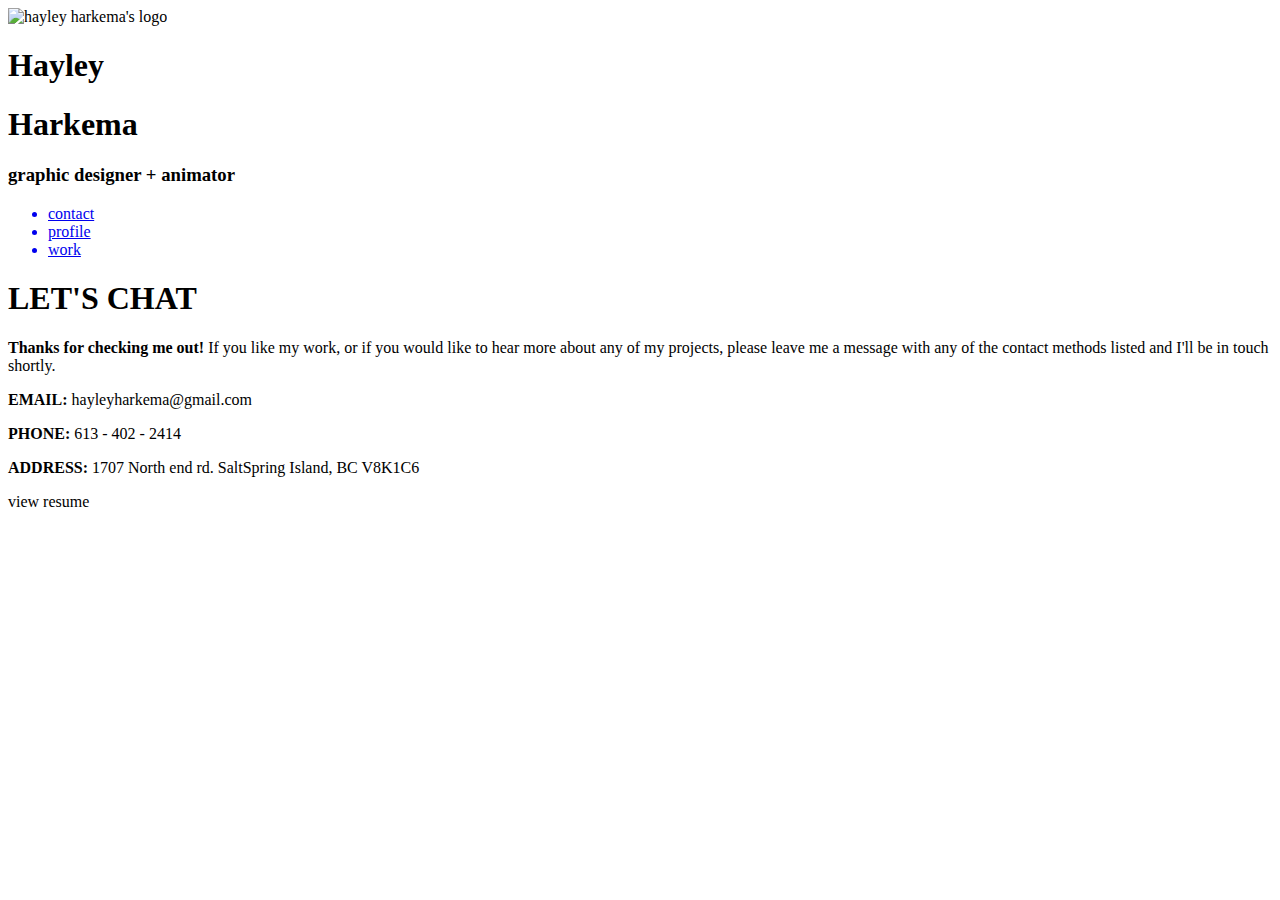
==== portfolio-website/contact.html @ 89aa9af6 "con" ====
<!DOCTYPE html>
<html lang="en">
<head>
	<title></title>
	<meta charset="utf-8">
	<meta name="viewport" content="width=device-width, initial-scale=1">
	<link href="css/main.css" rel="stylesheet">
	<link href="css/nav.css" rel="stylesheet">
	<link href="css/grids.css" rel="stylesheet">
	<link href="css/fonts.css" rel="stylesheet">
	<link href="https://fonts.googleapis.com/css?family=Libre+Baskerville" rel="stylesheet">

</head>

<body>

	<div id="header" class="grid ">
		<div class="full-margins">
			<img src="img/logo.svg" id="main-logo" alt="hayley harkema's logo">
			<header id="title">
				<h1 class="logotype-light">Hayley</h1>
				<h1 class="logotype-dark">Harkema</h1>
				<h3 id="logo-tagline">graphic designer + animator</h3>
			</header>

			<nav id="nav-buttons">
				<ul>
					<a href="contact.html"><li class="nav-list">contact</li></a>
					<a href="profile.html"><li class="nav-list">profile</li></a>
					<a href="index.html"><li class="nav-list">work</li></a>
				</ul>
			</nav>
		</div>
	</div>

	<div class="full-margins grid">
		<div id="main-content" class="grid grid-top grid-full grid-center">
			<div class=" grid-center grid-half">
				<div class="center">
					<h1 class="profile-title grid-center"> LET'S CHAT</h1>
				</div>
				<p class="margin-top"><b>Thanks for checking me out!</b> If you like my work, or if you would like to hear more about any of my projects, please leave me a message with any of the contact methods listed and I'll be in touch shortly.</p>
				<p><b>EMAIL:</b> hayleyharkema@gmail.com</p>
				<p><b>PHONE:</b> 613 - 402 - 2414</p>
				<p><b>ADDRESS:</b> 1707 North end rd.
					SaltSpring Island, BC V8K1C6</p>

				<div class="center grid-center">
					<div class="button">view resume</div>
				</div>
				</div>
			</div>
		</div>
	</body>
---- portfolio-website/css/fonts.css ----
@font-face {
  font-family: "din-reg";
  font-weight: 800;
  font-style: normal;
  src:
  url("../fonts/DINPro-Black.otf") format("truetype");
}

@font-face {
  font-family: "din-reg";
  font-weight: 600;
  font-style: normal;
  src:
  url("../fonts/DINPro-Bold.otf") format("truetype");
}

@font-face {
  font-family: "din-reg";
  font-weight: normal;
  font-style: normal;
  src:
  url("../fonts/DINPro-Regular.otf") format("truetype");
}

@font-face {
  font-family: "din-reg";
  font-weight: 200;
  font-style: normal;
  src:
  url("../fonts/DINPro-Light.otf") format("truetype");
}
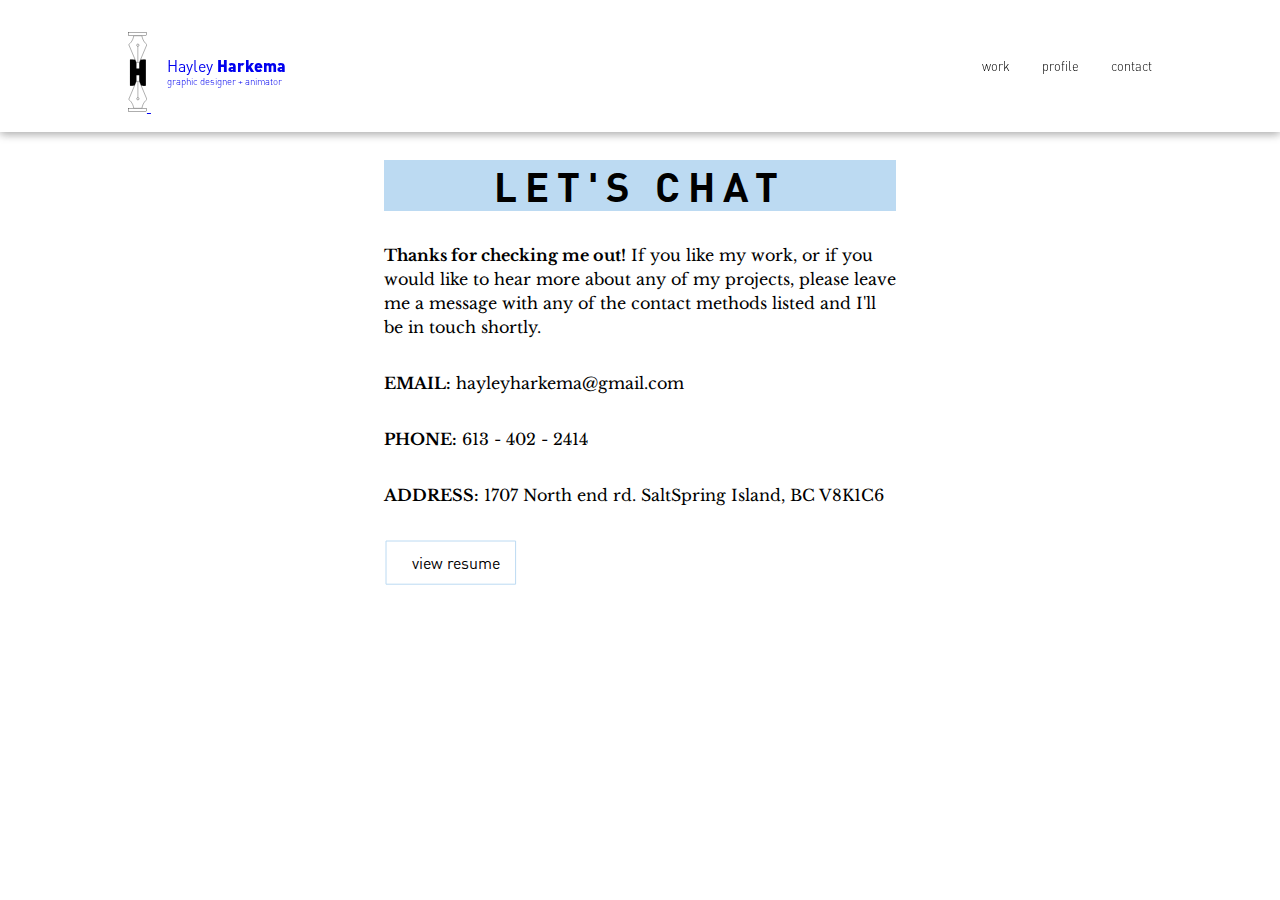
==== commit fb37f471: "old new" ====
--- a/portfolio-website/contact.html
+++ b/portfolio-website/contact.html
@@ -16,12 +16,14 @@
 
 	<div id="header" class="grid ">
 		<div class="full-margins">
+		<a href="index.html">
 			<img src="img/logo.svg" id="main-logo" alt="hayley harkema's logo">
 			<header id="title">
 				<h1 class="logotype-light">Hayley</h1>
 				<h1 class="logotype-dark">Harkema</h1>
 				<h3 id="logo-tagline">graphic designer + animator</h3>
 			</header>
+			</a>
 
 			<nav id="nav-buttons">
 				<ul>
@@ -36,17 +38,22 @@
 	<div class="full-margins grid">
 		<div id="main-content" class="grid grid-top grid-full grid-center">
 			<div class=" grid-center grid-half">
-				<div class="center">
+				<div class="center blue">
 					<h1 class="profile-title grid-center"> LET'S CHAT</h1>
 				</div>
 				<p class="margin-top"><b>Thanks for checking me out!</b> If you like my work, or if you would like to hear more about any of my projects, please leave me a message with any of the contact methods listed and I'll be in touch shortly.</p>
-				<p><b>EMAIL:</b> hayleyharkema@gmail.com</p>
-				<p><b>PHONE:</b> 613 - 402 - 2414</p>
-				<p><b>ADDRESS:</b> 1707 North end rd.
+				<p class="margin-top"><b>EMAIL:</b> hayleyharkema@gmail.com</p>
+				<p class="margin-top"><b>PHONE:</b> 613 - 402 - 2414</p>
+				<p class="margin-top"><b>ADDRESS:</b> 1707 North end rd.
 					SaltSpring Island, BC V8K1C6</p>
 
-				<div class="center grid-center">
-					<div class="button">view resume</div>
+				<div class="center grid-center margin-top">
+					<a href="resume.pdf" class="btn">
+					<svg>
+						<rect x="2" y="2" ></rect>
+					</svg>
+					View Resume
+				</a>
 				</div>
 				</div>
 			</div>
--- a/portfolio-website/css/main.css
+++ b/portfolio-website/css/main.css
@@ -0,0 +1,218 @@
+*, *::after, *::before{ /* star is select all ||| pseudo elements rednered after page?*/
+  box-sizing: border-box;
+}
+html{
+	height: 100%;
+}
+
+body{
+	margin: 0;
+	font-family: "din-reg";
+	height: 100%;
+}
+
+img{
+	display: inline;
+}
+
+h1{
+	font-size: 1.5rem;
+	letter-spacing: 0.5rem;
+	display: inline;
+	padding:0.5rem 1rem;
+	background-color: #bcdaf2;
+}
+
+p{
+	font-family:  'Libre Baskerville', serif;
+	line-height: 1.5rem;
+	margin: 0;
+}
+
+a:visited{
+	color: black;
+}
+
+em{
+	font-style: normal;
+	font-weight: bold;
+}
+
+.vertical-stripe{
+	height: 100vh;
+	width: 33%;
+	left: 0;
+	position: absolute;
+}
+
+.blue{
+	background-color: #bcdaf2;
+	z-index: -1;
+}
+
+.grey{
+	background-color: #FFD4C2;
+	z-index: -2;
+	height: 95%;
+}
+
+.background-3{
+	background-color: #B8CCD3;
+	z-index: -3;
+}
+
+#main-content{
+	margin-top: 10rem;
+	align-content: space-between;
+	width: 100%;
+	float: right;
+	right: 0;
+
+}
+
+#project-one-img{
+	width: 40%;
+	height: auto;
+}
+
+.full-img{
+	width: 100%;
+	height: auto;
+}
+
+.project-description{
+	display: inline;
+	width: 40%;
+	margin-left:auto; 
+	margin-right:0;
+}
+
+.flex-horiz{
+	flex-direction: row;
+}
+
+.flex-vert{
+	flex-direction: column;
+}
+.button{
+	text-align: center;
+	padding:0.5rem 0.5rem;
+	width: 25%;
+	border:1px #bcdaf2 solid;
+}
+
+.btn {
+    position: relative;
+    display: block;
+	width:9rem;
+	height:3rem;
+    text-align: center;
+    text-transform: lowercase;
+    background-color: transparent;
+    text-decoration:none;
+    line-height: 3rem;
+    color: black;
+}
+
+.btn svg {
+    position: absolute;
+    top: 0;
+    left: 0;
+    width:100%;
+    height: 100%;
+    display: flex;
+    justify-content: center;
+}
+
+.btn svg rect {
+	display: flex;
+	align-self: center;
+	stroke: #bcdaf2;
+	width:90%;
+	height:90%;
+	margin: auto;
+
+    //stroke: #EC0033;
+    stroke-width: 1;
+    stroke-dasharray: 353, 0;
+    stroke-dashoffset: 0;
+    -webkit-transition: all 600ms ease;
+    transition: all 600ms ease;
+    fill: none;
+}
+
+
+.btn:hover svg rect {
+    stroke-width: 1;
+    stroke-dasharray: 130, 400;
+    stroke-dashoffset: 0;
+}
+
+.btn:active svg rect{
+    stroke-width: 1;
+    stroke-dasharray: 192, 604;
+    stroke-dashoffset: 437;
+}
+
+#project-menu{
+	bottom: 0;
+}
+
+.profile-title{
+	font-size: 2.5rem;
+	font-weight: 600;
+	background-color: transparent;
+}
+
+.margin-bottom{
+	margin-bottom: 10rem;
+}
+
+.margin-top{
+	margin-top: 2rem;
+}
+
+.big-margin-top{
+	margin-top: 5rem;
+}
+
+.profile-img{
+	width: 70%;
+	height: auto;
+	bottom: 0;
+	top: auto;
+}
+
+.center{
+	text-align: center;
+}
+
+#img-on{
+	visibility: hidden;
+}
+
+#img-off{
+	visibility: visible;
+}
+
+#img-cont:hover #img-on{
+	visibility: visible;
+}
+
+#img-cont:hover #img-off{
+	visibility: hidden;
+}
+
+#img-cont{
+	height: 500px;
+	width: 100%;
+	display: inline-block;
+	min-height: 50px;
+}
+
+#img-cont img{
+	position: absolute;
+	width: auto;
+	height: 500px;
+}
+
--- a/portfolio-website/css/nav.css
+++ b/portfolio-website/css/nav.css
@@ -0,0 +1,82 @@
+*, *::after, *::before{ /* star is select all ||| pseudo elements rednered after page?*/
+  box-sizing: border-box;
+}
+
+#main-logo{
+	width: auto;
+	height: 5rem;
+	display: inline;
+}
+
+#header{
+	padding-top: 2rem;
+	padding-bottom: 1rem;
+	box-shadow: 0px 3px 9px 0 rgba(0, 0, 0, 0.2), 0 1px 9px 0 rgba(0, 0, 0, 0.19);
+	z-index: 9999;
+	position: fixed;
+	top: 0;
+	width: 100%;
+    background-color: white;
+}
+
+#title{
+	display: inline-block;
+	vertical-align: 130%;
+	padding-left: 1rem;
+}
+
+#logo-tagline{
+	font-weight: 200;
+    line-height: 120%;
+    font-size: 0.6rem;
+    margin: 0;
+}
+
+.logotype-light{
+	font-size: 1rem;
+	font-weight: normal;
+	margin: 0;
+	display: inline-block;
+    padding: initial;
+    background-color: transparent;
+    letter-spacing: initial;
+}
+
+.logotype-dark{
+	font-size: 1rem;
+	font-weight: 800;
+	margin: 0;
+	display: inline-block;
+    padding: initial;
+    background-color: transparent;
+    letter-spacing: initial;
+	
+}
+
+#nav-buttons{
+    right: 0;
+    float: right;
+}
+
+#nav-buttons ul {
+    list-style-type: none;
+    margin: 0 auto;
+    padding: 0;
+    overflow: hidden;
+    }
+
+.nav-list{
+    float: right;
+    padding-left: 2rem;
+    padding-right: 0;
+    padding-top: 1.6rem;
+    padding-bottom: 0.5rem;
+    font-size: 0.8rem;
+    font-weight: lighter;
+    margin: 0 auto;
+    min-width: 20%;
+        color: black;
+    text-align: right;
+    text-decoration: none;
+    display: inline-block;
+}--- a/portfolio-website/css/grids.css
+++ b/portfolio-website/css/grids.css
@@ -0,0 +1,68 @@
+.full-margins{
+	width: 80%;
+	margin: auto;
+}
+
+.grid {
+  display: flex;
+}
+
+.grid-cell {
+  flex: 1;
+}
+
+.grid-gutters-right {
+  padding: 0 1rem 0 0;
+}
+
+.grid-gutters-left {
+  padding:  0 0 0 1rem;
+}
+
+.grid-gutters > .grid-cell {
+  padding: 1em 0 0 1em;
+}
+
+/* Alignment per row */
+.grid-top {
+  align-items: flex-start;
+}
+.grid-bottom {
+  align-items: flex-end;
+}
+.grid-center {
+  align-items: center;
+  justify-content: center;
+  align-content: center;
+}
+
+/* Alignment per cell */
+.grid-cell-top {
+  align-self: flex-start;
+}
+.grid-cell-bottom {
+  align-self: flex-end;
+}
+.grid-cell-center {
+  align-self: center;
+}
+
+.grid-full{
+	flex: 0 0 100%;
+}
+
+.grid-half{
+	flex: 0 0 50%;
+}
+
+.grid-third{
+	flex: 0 0 30%;
+}
+
+.grid-two-third{
+  flex: 0 0 70%;
+}
+
+.grid-fourty{
+	flex: 0 0 40%;
+}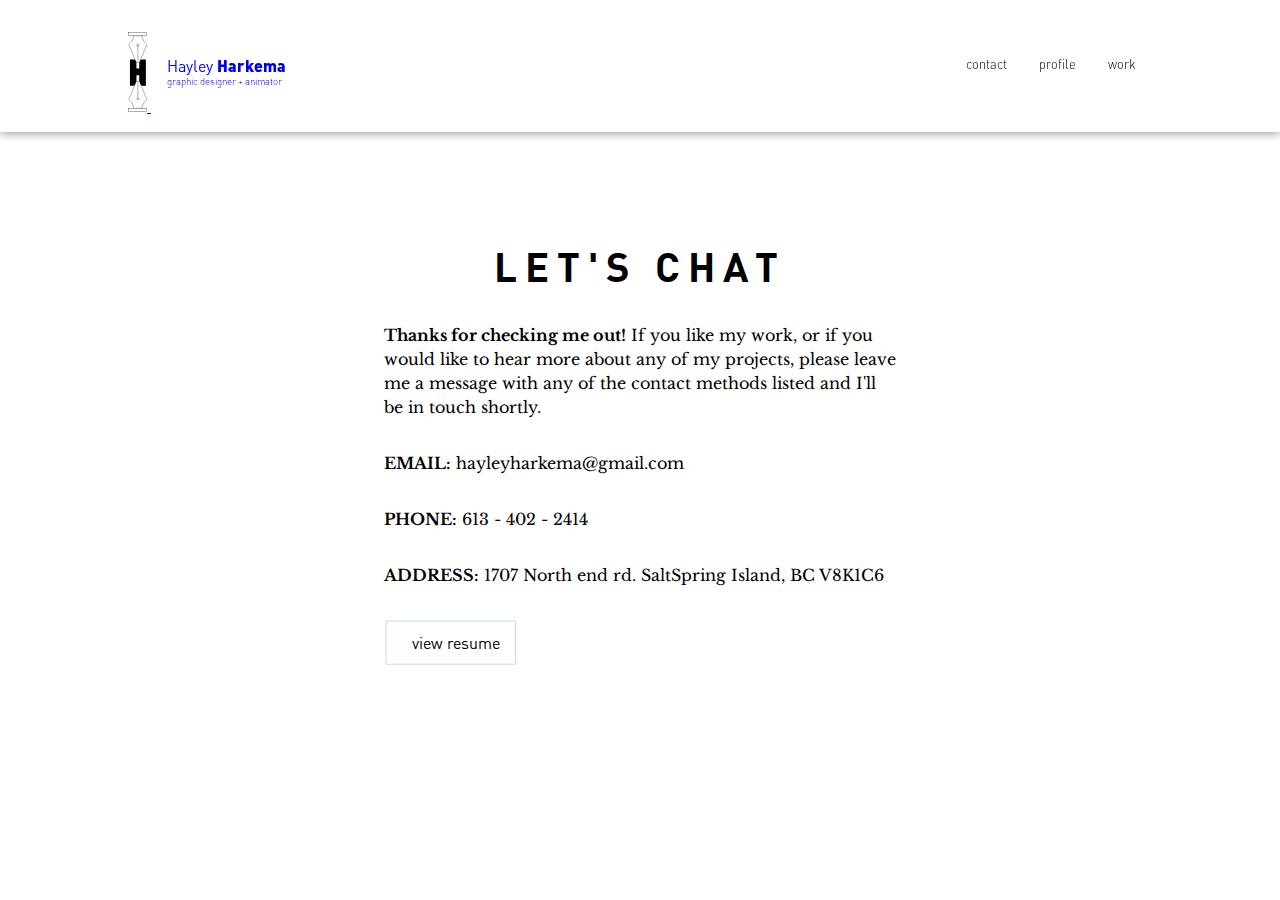
==== commit da1ddfdd: "new" ====
--- a/portfolio-website/contact.html
+++ b/portfolio-website/contact.html
@@ -16,13 +16,13 @@
 
 	<div id="header" class="grid ">
 		<div class="full-margins">
-		<a href="index.html">
-			<img src="img/logo.svg" id="main-logo" alt="hayley harkema's logo">
-			<header id="title">
-				<h1 class="logotype-light">Hayley</h1>
-				<h1 class="logotype-dark">Harkema</h1>
-				<h3 id="logo-tagline">graphic designer + animator</h3>
-			</header>
+			<a id="logotype" href="index.html">
+				<img src="img/logo.svg" id="main-logo" alt="hayley harkema's logo">
+				<header id="title">
+					<h1 class="logotype-light">Hayley</h1>
+					<h1 class="logotype-dark">Harkema</h1>
+					<h3 id="logo-tagline">graphic designer + animator</h3>
+				</header>
 			</a>
 
 			<nav id="nav-buttons">
--- a/portfolio-website/css/main.css
+++ b/portfolio-website/css/main.css
@@ -38,53 +38,47 @@
 	font-weight: bold;
 }
 
+
 .vertical-stripe{
-	height: 100vh;
-	width: 33%;
+	width: 100%;
 	left: 0;
-	position: absolute;
-}
-
-.blue{
-	background-color: #bcdaf2;
-	z-index: -1;
-}
-
-.grey{
-	background-color: #FFD4C2;
-	z-index: -2;
-	height: 95%;
-}
-
-.background-3{
-	background-color: #B8CCD3;
-	z-index: -3;
+	display: inline-block;
 }
 
 #main-content{
-	margin-top: 10rem;
+	margin-top: 3rem;
 	align-content: space-between;
 	width: 100%;
-	float: right;
-	right: 0;
-
-}
-
-#project-one-img{
-	width: 40%;
+}
+
+.project-one-img{
+	padding-top: 6rem;
+	padding-bottom: 2rem;
+	width: 60%;
 	height: auto;
+	margin-left: auto;
+	margin-right: auto;
+	display: block;
+}
+
+#project-one-first-img{
+	padding-top: 3rem;
 }
 
 .full-img{
 	width: 100%;
 	height: auto;
+}
+
+.profile-descr{
+	margin-top: 3rem;
 }
 
 .project-description{
 	display: inline;
-	width: 40%;
+	width: 80%;
 	margin-left:auto; 
-	margin-right:0;
+	margin-right:auto;
 }
 
 .flex-horiz{
@@ -177,10 +171,11 @@
 }
 
 .profile-img{
-	width: 70%;
+	width: 0%;
 	height: auto;
 	bottom: 0;
 	top: auto;
+	visibility: hidden
 }
 
 .center{
--- a/portfolio-website/css/nav.css
+++ b/portfolio-website/css/nav.css
@@ -9,14 +9,25 @@
 }
 
 #header{
-	padding-top: 2rem;
+	padding-top: 1rem;
 	padding-bottom: 1rem;
 	box-shadow: 0px 3px 9px 0 rgba(0, 0, 0, 0.2), 0 1px 9px 0 rgba(0, 0, 0, 0.19);
 	z-index: 9999;
-	position: fixed;
 	top: 0;
 	width: 100%;
     background-color: white;
+}
+
+#header .full-margins{
+    display: flex;
+    flex-wrap: wrap;
+}
+
+.full-margins #logotype{
+    flex: 0 0 100%;
+    justify-content: center;
+    align-items: center;
+    display: flex;
 }
 
 #title{
@@ -54,8 +65,16 @@
 }
 
 #nav-buttons{
-    right: 0;
-    float: right;
+    display: flex;
+    align-content: center;
+    justify-content: center;
+    flex: 0 0 100%;
+}
+
+#nav-buttons ul{
+display: flex;
+align-content: center;
+justify-content: center;
 }
 
 #nav-buttons ul {
@@ -67,15 +86,16 @@
 
 .nav-list{
     float: right;
-    padding-left: 2rem;
-    padding-right: 0;
-    padding-top: 1.6rem;
+    padding-left: 1rem;
+    padding-right: 1rem;
+    padding-top: 0.5rem;
     padding-bottom: 0.5rem;
     font-size: 0.8rem;
     font-weight: lighter;
     margin: 0 auto;
     min-width: 20%;
-        color: black;
+    margin-top: 1rem;
+    color: black;
     text-align: right;
     text-decoration: none;
     display: inline-block;
--- a/portfolio-website/css/grids.css
+++ b/portfolio-website/css/grids.css
@@ -64,5 +64,127 @@
 }
 
 .grid-fourty{
-	flex: 0 0 40%;
+	flex: 0 0 100%;
+}
+
+
+@media(min-width: 41.6875em){
+  .grid-fourty {
+    flex: 0 0 40%;
+  }
+
+  .profile-img{
+    visibility: visible;
+    width: 70%;
+  }
+
+  .profile-descr{
+    margin-top: initial;
+  }
+
+  #project-one-first-img{
+    padding-top: 14rem;
+  }
+
+  .project-description{
+  display: inline;
+  width: 40%;
+  margin-left:auto; 
+  margin-right:0;
+}
+
+  #main-content{
+  margin-top: 15rem;
+  margin-right: 10vw;
+  align-content: space-between;
+  width: 50%;
+  float: right;
+  right: 0;
+}
+
+  .project-one-img{
+  padding-top: 14rem;
+  padding-bottom: 10rem;
+  width: 40%;
+  height: auto;
+  position: relative;
+  left: 10vw;
+  display: initial;
+}
+
+  #header{
+    padding-top: 2rem;
+  }
+  #header .full-margins{
+    display: initial;
+}
+
+.full-margins #logotype{
+    display: initial;
+}
+
+#nav-buttons{
+    display: initial;
+right: 0;
+    float: right;
+}
+
+    .background-1{
+  background-color: #bcdaf2;
+  z-index: -1;
+}
+
+.background-2{
+  background-color: #FFD4C2;
+  z-index: -2;
+  height: 95%;
+}
+
+.background-3{
+  background-color: #B8CCD3;
+  z-index: -3;
+}
+
+
+  #header{
+  padding-top: 2rem;
+  padding-bottom: 1rem;
+  box-shadow: 0px 3px 9px 0 rgba(0, 0, 0, 0.2), 0 1px 9px 0 rgba(0, 0, 0, 0.19);
+  z-index: 9999;
+  position: fixed;
+  top: 0;
+  width: 100%;
+    background-color: white;
+}
+
+  .project-description{
+    width: 80%;
+  }
+
+  .vertical-stripe{
+  width: 33%;
+  left: 0;
+  display: inline-block;
+}
+
+  .project-one-img{
+  padding-top: 14rem;
+  padding-bottom: 10rem;
+  width: 100%;
+  height: auto;
+  position: relative;
+  left: 10vw;
+}
+}
+
+@media(min-width: 41.6875em){
+  .project-description{
+    width: 80%;
+  }
+}
+
+@media(min-width: 63.3125em){
+  .project-description{
+    width: 50%;
+  }
 }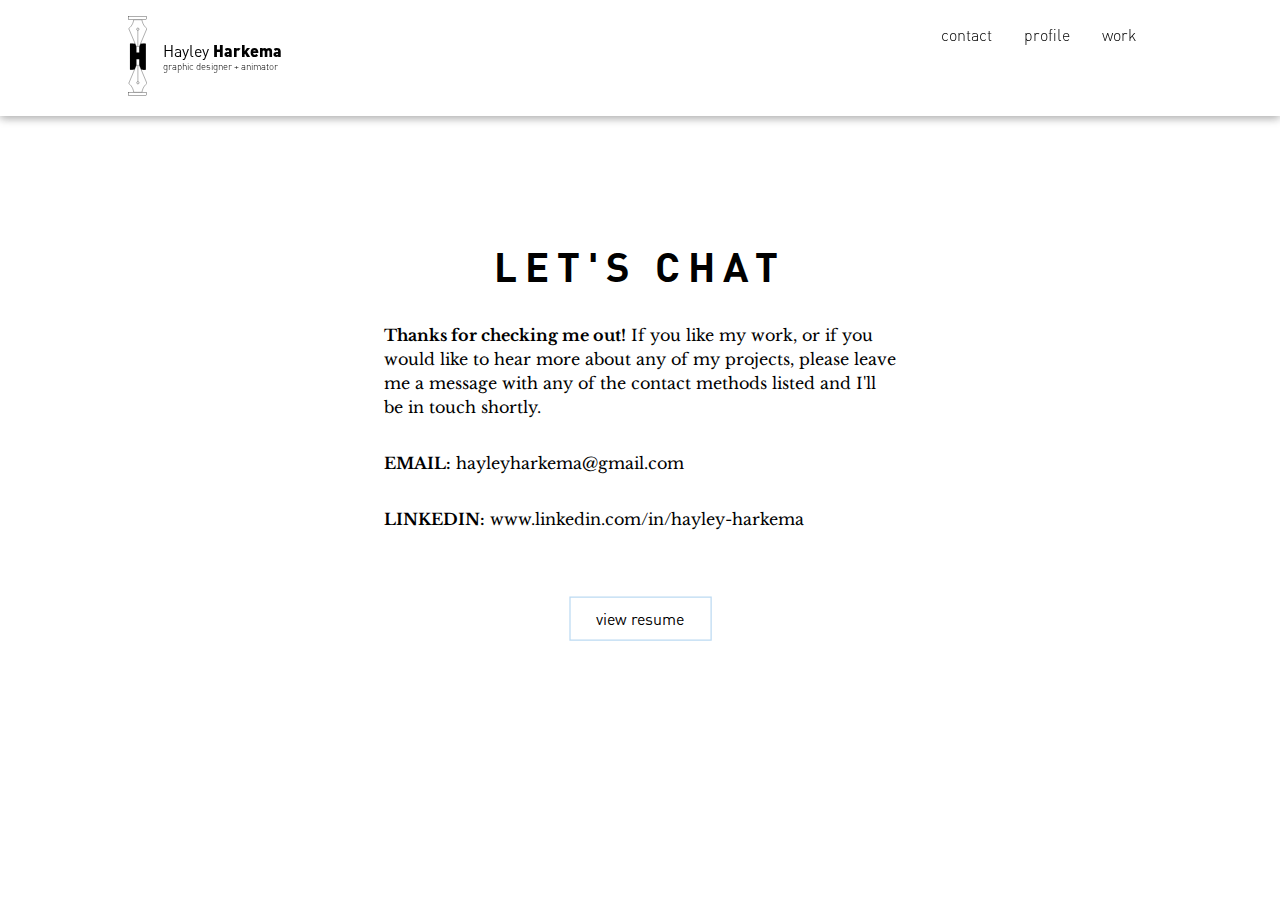
==== commit 20ea2e56: "fixing" ====
--- a/portfolio-website/contact.html
+++ b/portfolio-website/contact.html
@@ -43,12 +43,11 @@
 				</div>
 				<p class="margin-top"><b>Thanks for checking me out!</b> If you like my work, or if you would like to hear more about any of my projects, please leave me a message with any of the contact methods listed and I'll be in touch shortly.</p>
 				<p class="margin-top"><b>EMAIL:</b> hayleyharkema@gmail.com</p>
-				<p class="margin-top"><b>PHONE:</b> 613 - 402 - 2414</p>
-				<p class="margin-top"><b>ADDRESS:</b> 1707 North end rd.
-					SaltSpring Island, BC V8K1C6</p>
+				<p class="margin-top"><b>LINKEDIN:</b> www.linkedin.com/in/hayley-harkema</p>
 
-				<div class="center grid-center margin-top">
-					<a href="resume.pdf" class="btn">
+
+				<div class="grid center grid-center margin-top">
+					<a href="img/resume.pdf" class="btn">
 					<svg>
 						<rect x="2" y="2" ></rect>
 					</svg>
--- a/portfolio-website/css/main.css
+++ b/portfolio-website/css/main.css
@@ -23,14 +23,38 @@
 	background-color: #bcdaf2;
 }
 
+.product-title{
+font-size: 1.5rem;
+	letter-spacing: 0.5rem;
+	display: inline;
+	padding:0.5rem 1rem;
+	background-color: #bcdaf2;
+	margin: 0;
+}
+
+.next-button{
+	    align-self: center;
+    position: relative;
+    /* left: 50%; */
+    top: -8rem;
+    margin-bottom: 2rem;
+
+}
+
 p{
 	font-family:  'Libre Baskerville', serif;
 	line-height: 1.5rem;
 	margin: 0;
 }
 
+a{
+	text-decoration: none;
+	color: black;
+}
+
 a:visited{
 	color: black;
+	text-decoration: none;
 }
 
 em{
@@ -38,31 +62,37 @@
 	font-weight: bold;
 }
 
+.title-container{
+	display: flex;
+	justify-content: center;
+}
 
 .vertical-stripe{
-	width: 100%;
-	left: 0;
-	display: inline-block;
+	    width: 100%;
+    left: 0;
+    display: block;
+    background-color: #bcdaf2;
+    z-index: -37;
+    position: relative;
 }
 
 #main-content{
-	margin-top: 3rem;
+	margin-top: 2rem;
 	align-content: space-between;
 	width: 100%;
 }
 
 .project-one-img{
-	padding-top: 6rem;
-	padding-bottom: 2rem;
-	width: 60%;
-	height: auto;
-	margin-left: auto;
-	margin-right: auto;
-	display: block;
+	padding-top: 0rem;
+    padding-bottom: 0;
+    width: 100%;
+    height: auto;
+    display: block;
 }
 
 #project-one-first-img{
-	padding-top: 3rem;
+	padding-top: 0rem;
+	width: 75%;
 }
 
 .full-img{
@@ -95,17 +125,52 @@
 	border:1px #bcdaf2 solid;
 }
 
+.nav-btn {
+display: inline-block;
+    color: #bcdaf2;
+    text-decoration: none;
+}
+
+.nav-btn::after {
+    content: '';
+    display: flex;
+    width: 0;
+    height: 1.5px;
+    background: #bcdaf2;
+    transition: width .3s;
+    margin-top: 0.25rem;
+}
+
+.current::after {
+	content: '';
+    display: flex;
+    width: 100%;
+    height: 1.5px;
+    background: #bcdaf2;
+    transition: width .3s;
+    margin-top: 0.25rem;
+}
+.nav-btn:hover::after {
+    width: 100%;
+}
+
 .btn {
-    position: relative;
-    display: block;
-	width:9rem;
-	height:3rem;
+        position: relative;
+    display: flex;
+    align-items: center;
+    align-content: center;
+    justify-content: center;
+    align-self: center;
+    width: 9rem;
+    height: 3rem;
     text-align: center;
     text-transform: lowercase;
     background-color: transparent;
-    text-decoration:none;
+    text-decoration: none;
     line-height: 3rem;
     color: black;
+    margin: 0 auto;
+    margin-bottom: 2.5rem;
 }
 
 .btn svg {
@@ -114,38 +179,38 @@
     left: 0;
     width:100%;
     height: 100%;
-    display: flex;
+        display: flex;
+    align-items: center;
+    align-content: center;
     justify-content: center;
 }
 
 .btn svg rect {
-	display: flex;
-	align-self: center;
-	stroke: #bcdaf2;
-	width:90%;
-	height:90%;
-	margin: auto;
-
-    //stroke: #EC0033;
-    stroke-width: 1;
+	    display: flex;
+    align-self: center;
+    stroke: #bcdaf2;
+    width: 98%;
+    height: 90%;
+    margin: auto;
+    stroke-width: 1.25;
     stroke-dasharray: 353, 0;
     stroke-dashoffset: 0;
-    -webkit-transition: all 600ms ease;
-    transition: all 600ms ease;
+    -webkit-transition: all 500ms ease;
+    transition: all 500ms ease;
     fill: none;
 }
 
 
 .btn:hover svg rect {
-    stroke-width: 1;
-    stroke-dasharray: 130, 400;
+    stroke-width: 1.25;
+    stroke-dasharray: 127, 189;
+    stroke-dashoffset: 142;
+}
+
+.btn:active svg rect{
+    stroke-width: 1.25;
+    stroke-dasharray: 353, 0;
     stroke-dashoffset: 0;
-}
-
-.btn:active svg rect{
-    stroke-width: 1;
-    stroke-dasharray: 192, 604;
-    stroke-dashoffset: 437;
 }
 
 #project-menu{
@@ -159,7 +224,7 @@
 }
 
 .margin-bottom{
-	margin-bottom: 10rem;
+	margin-bottom: 3rem;
 }
 
 .margin-top{
@@ -167,15 +232,33 @@
 }
 
 .big-margin-top{
-	margin-top: 5rem;
+	margin-top: 2rem;
+}
+
+.background-2{
+  background-color: #FFD4C2;
+  z-index: -2;
+}
+
+.background-3{
+  background-color: #B8CCD3;
+  z-index: -3;
+}
+
+.outline-2{
+	stroke: #FFD4C2;
+}
+
+.outline-3{
+	stroke: #B8CCD3;
 }
 
 .profile-img{
-	width: 0%;
+	width: 70%;
 	height: auto;
 	bottom: 0;
 	top: auto;
-	visibility: hidden
+	visibility: visible;
 }
 
 .center{
@@ -199,15 +282,27 @@
 }
 
 #img-cont{
-	height: 500px;
 	width: 100%;
 	display: inline-block;
-	min-height: 50px;
 }
 
 #img-cont img{
 	position: absolute;
 	width: auto;
-	height: 500px;
-}
-
+	height: 300px;
+	top: 12rem;
+	left: 0;
+    right: 0;
+    margin: 0 auto;
+
+}
+
+.first-margin{
+	margin-top: 22rem;
+}
+
+.profile-content{
+	    flex-direction: column;
+    align-content: flex-start;
+    flex-wrap: nowrap;
+}--- a/portfolio-website/css/nav.css
+++ b/portfolio-website/css/nav.css
@@ -90,11 +90,10 @@
     padding-right: 1rem;
     padding-top: 0.5rem;
     padding-bottom: 0.5rem;
-    font-size: 0.8rem;
+    font-size: 1rem;
     font-weight: lighter;
     margin: 0 auto;
     min-width: 20%;
-    margin-top: 1rem;
     color: black;
     text-align: right;
     text-decoration: none;
--- a/portfolio-website/css/grids.css
+++ b/portfolio-website/css/grids.css
@@ -12,11 +12,11 @@
 }
 
 .grid-gutters-right {
-  padding: 0 1rem 0 0;
+  padding: 0 0rem 0 0;
 }
 
 .grid-gutters-left {
-  padding:  0 0 0 1rem;
+  padding:  0 0 0 0rem;
 }
 
 .grid-gutters > .grid-cell {
@@ -52,7 +52,7 @@
 }
 
 .grid-half{
-	flex: 0 0 50%;
+	flex: initial;
 }
 
 .grid-third{
@@ -67,8 +67,60 @@
 	flex: 0 0 100%;
 }
 
+.grid-sixty{
+}
+
+.grid-horiz{
+  flex-direction: column;
+}
+
+.temp-margin{
+  margin-top: 2rem;
+}
+
+
 
 @media(min-width: 41.6875em){
+
+  .profile-content{
+      flex-direction: initial;
+    align-content: initial;
+    flex-wrap: initial;
+}
+  .temp-margin{
+  margin-top: 0;
+}
+
+  .grid-horiz{
+  flex-direction: row;
+}
+
+  .grid-half{
+  flex: 0 0 50%;
+}
+
+  .grid-gutters-right {
+  padding: 0 2rem 0 0;
+}
+
+.grid-gutters-left {
+  padding:  0 0 0 2rem;
+}
+
+  .grid-sixty{
+  flex: 0 0 60%;
+}
+
+  .title-container{
+  display: flex;
+  justify-content: flex-start;
+}
+
+  .btn {
+    margin: initial;
+    margin-top: 2rem;
+}
+
   .grid-fourty {
     flex: 0 0 40%;
   }
@@ -112,15 +164,12 @@
   display: initial;
 }
 
-  #header{
-    padding-top: 2rem;
-  }
   #header .full-margins{
     display: initial;
 }
 
 .full-margins #logotype{
-    display: initial;
+    display: inline-flex;
 }
 
 #nav-buttons{
@@ -137,7 +186,6 @@
 .background-2{
   background-color: #FFD4C2;
   z-index: -2;
-  height: 95%;
 }
 
 .background-3{
@@ -147,7 +195,7 @@
 
 
   #header{
-  padding-top: 2rem;
+  padding-top: 1rem;
   padding-bottom: 1rem;
   box-shadow: 0px 3px 9px 0 rgba(0, 0, 0, 0.2), 0 1px 9px 0 rgba(0, 0, 0, 0.19);
   z-index: 9999;
@@ -178,12 +226,55 @@
 }
 
 @media(min-width: 41.6875em){
+
+  .big-margin-top{
+  margin-top: 5rem;
+}
+
+
+  .first-margin{
+  margin-top: 2rem;
+}
+
   .project-description{
     width: 80%;
   }
+
+  #img-cont img{
+      position: absolute;
+    width: auto;
+    height: 350px;
+    top: 14rem;
+    left: initial;
+    right: initial;
+    margin: initial;
+}
+}
+
+@media(min-width: 48em){
+  #img-cont img{
+      position: absolute;
+    width: auto;
+    height: 400px;
+    top: 14rem;
+    left: initial;
+    right: initial;
+    margin: initial;
+}
+}
+
+
+@media(min-width: 56em){
+.grid-half{
+  flex: 0 0 50%;
+}
 }
 
 @media(min-width: 63.3125em){
+  #img-cont img{
+  height: 500px;
+  top: 8rem;
+}
   .project-description{
     width: 50%;
   }
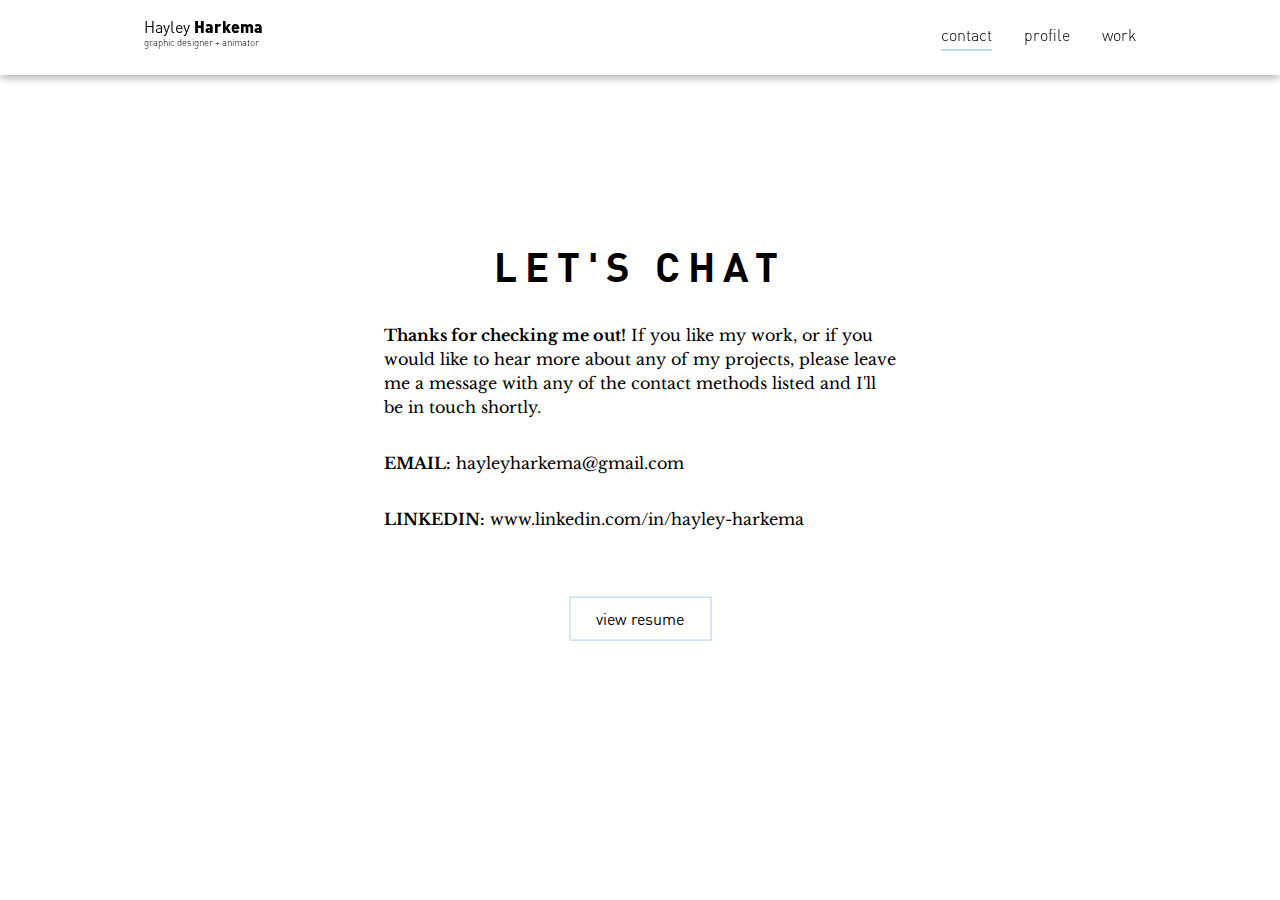
==== commit ebee3c6b: "more stuff" ====
--- a/portfolio-website/contact.html
+++ b/portfolio-website/contact.html
@@ -16,20 +16,27 @@
 
 	<div id="header" class="grid ">
 		<div class="full-margins">
-			<a id="logotype" href="index.html">
-				<img src="img/logo.svg" id="main-logo" alt="hayley harkema's logo">
+			<div id="logotype">
 				<header id="title">
+					<a href="index.html">
 					<h1 class="logotype-light">Hayley</h1>
 					<h1 class="logotype-dark">Harkema</h1>
 					<h3 id="logo-tagline">graphic designer + animator</h3>
+				</a>
 				</header>
-			</a>
+			</div>
 
 			<nav id="nav-buttons">
 				<ul>
-					<a href="contact.html"><li class="nav-list">contact</li></a>
-					<a href="profile.html"><li class="nav-list">profile</li></a>
-					<a href="index.html"><li class="nav-list">work</li></a>
+					<a href="contact.html">
+						<li class="nav-list nav-btn current">contact</li>
+					</a>
+					<a href="profile.html">
+						<li class="nav-list nav-btn" >profile</li>
+					</a>
+					<a href="index.html">
+						<li class="nav-list nav-btn">work</li>
+					</a>
 				</ul>
 			</nav>
 		</div>
--- a/portfolio-website/css/main.css
+++ b/portfolio-website/css/main.css
@@ -45,6 +45,7 @@
 	font-family:  'Libre Baskerville', serif;
 	line-height: 1.5rem;
 	margin: 0;
+	font-size: 0.8rem;
 }
 
 a{
@@ -297,6 +298,17 @@
 
 }
 
+#img-cont iframe{
+	position: absolute;
+	width: auto;
+	height: 300px;
+	top: 12rem;
+	left: 0;
+    right: 0;
+    margin: 0 auto;
+
+}
+
 .first-margin{
 	margin-top: 22rem;
 }
--- a/portfolio-website/css/grids.css
+++ b/portfolio-website/css/grids.css
@@ -249,6 +249,17 @@
     right: initial;
     margin: initial;
 }
+
+#img-cont iframe{
+      position: absolute;
+    width: auto;
+    height: 350px;
+    top: 14rem;
+    left: initial;
+    right: initial;
+    margin: initial;
+}
+
 }
 
 @media(min-width: 48em){
@@ -256,7 +267,17 @@
       position: absolute;
     width: auto;
     height: 400px;
-    top: 14rem;
+    top: 11rem;
+    left: initial;
+    right: initial;
+    margin: initial;
+}
+
+#img-cont iframe{
+      position: absolute;
+    width: auto;
+    height: 400px;
+    top: 11rem;
     left: initial;
     right: initial;
     margin: initial;
@@ -267,6 +288,10 @@
 @media(min-width: 56em){
 .grid-half{
   flex: 0 0 50%;
+}
+
+p{
+  font-size: 1rem;
 }
 }
 
@@ -275,6 +300,11 @@
   height: 500px;
   top: 8rem;
 }
+
+#img-cont iframe{
+  height: 500px;
+  top: 8rem;
+}
   .project-description{
     width: 50%;
   }
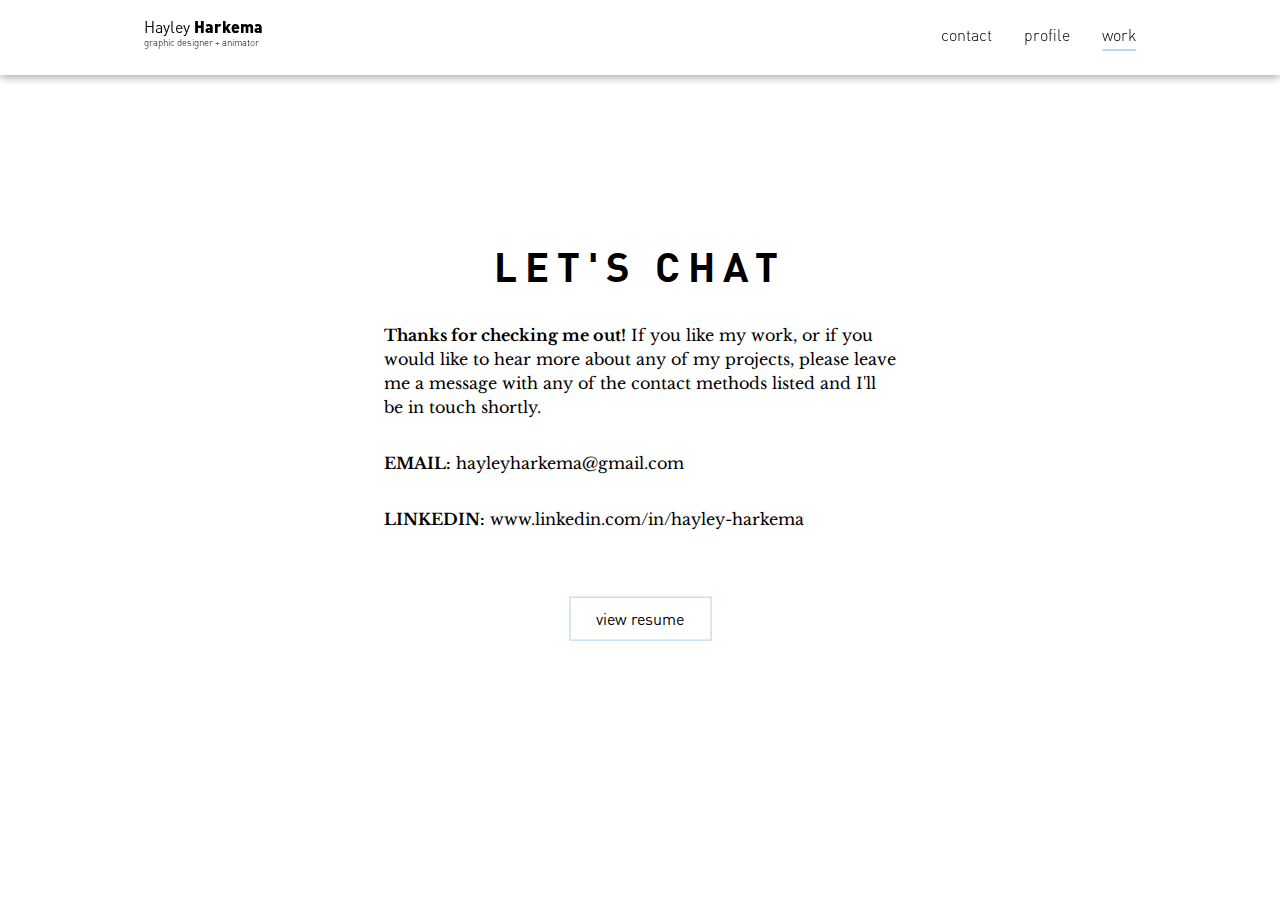
==== commit ef3c54ab: "errors part 2" ====
--- a/portfolio-website/contact.html
+++ b/portfolio-website/contact.html
@@ -1,7 +1,7 @@
 <!DOCTYPE html>
 <html lang="en">
 <head>
-	<title></title>
+	<title>Contact Hayley Harkema</title>
 	<meta charset="utf-8">
 	<meta name="viewport" content="width=device-width, initial-scale=1">
 	<link href="css/main.css" rel="stylesheet">
@@ -19,24 +19,26 @@
 			<div id="logotype">
 				<header id="title">
 					<a href="index.html">
-					<h1 class="logotype-light">Hayley</h1>
-					<h1 class="logotype-dark">Harkema</h1>
-					<h3 id="logo-tagline">graphic designer + animator</h3>
-				</a>
+						<h1 class="logotype-light">Hayley</h1>
+						<h1 class="logotype-dark">Harkema</h1>
+						<h3 id="logo-tagline">graphic designer + animator</h3>
+					</a>
 				</header>
 			</div>
 
 			<nav id="nav-buttons">
 				<ul>
-					<a href="contact.html">
-						<li class="nav-list nav-btn current">contact</li>
-					</a>
-					<a href="profile.html">
-						<li class="nav-list nav-btn" >profile</li>
-					</a>
-					<a href="index.html">
-						<li class="nav-list nav-btn">work</li>
-					</a>
+					<li class="nav-list nav-btn">
+						<a href="contact.html">contact</a>
+					</li>
+					
+					<li class="nav-list nav-btn" >
+						<a href="profile.html">profile</a>
+					</li>
+					
+					<li class="nav-list nav-btn current">
+						<a href="index.html">work</a>
+					</li>
 				</ul>
 			</nav>
 		</div>
@@ -55,13 +57,13 @@
 
 				<div class="grid center grid-center margin-top">
 					<a href="img/resume.pdf" class="btn">
-					<svg>
-						<rect x="2" y="2" ></rect>
-					</svg>
-					View Resume
-				</a>
-				</div>
+						<svg>
+							<rect x="2" y="2" height="90%" width="98%"></rect>
+						</svg>
+						View Resume
+					</a>
 				</div>
 			</div>
 		</div>
-	</body>+	</div>
+</body>--- a/portfolio-website/css/main.css
+++ b/portfolio-website/css/main.css
@@ -78,6 +78,18 @@
 }
 
 #main-content{
+	margin-top: 2rem;
+	align-content: space-between;
+	width: 100%;
+}
+
+.main-content{
+	margin-top: 2rem;
+	align-content: space-between;
+	width: 100%;
+}
+
+#main-content-two{
 	margin-top: 2rem;
 	align-content: space-between;
 	width: 100%;
@@ -205,7 +217,7 @@
 .btn:hover svg rect {
     stroke-width: 1.25;
     stroke-dasharray: 127, 189;
-    stroke-dashoffset: 142;
+    stroke-dashoffset: 128;
 }
 
 .btn:active svg rect{
@@ -309,6 +321,10 @@
 
 }
 
+#second-web-img{
+	margin-top: 7rem;
+}
+
 .first-margin{
 	margin-top: 22rem;
 }
@@ -317,4 +333,8 @@
 	    flex-direction: column;
     align-content: flex-start;
     flex-wrap: nowrap;
+}
+
+#web-main-img{
+	transform: rotateZ(-20deg) translateX(0rem);
 }--- a/portfolio-website/css/grids.css
+++ b/portfolio-website/css/grids.css
@@ -146,6 +146,24 @@
 }
 
   #main-content{
+  margin-top: 15rem;
+  margin-right: 10vw;
+  align-content: space-between;
+  width: 50%;
+  float: right;
+  right: 0;
+}
+
+ .main-content{
+  margin-top: 15rem;
+  margin-right: 10vw;
+  align-content: space-between;
+  width: 50%;
+  float: right;
+  right: 0;
+}
+
+  #main-content-two{
   margin-top: 15rem;
   margin-right: 10vw;
   align-content: space-between;
@@ -226,6 +244,9 @@
 }
 
 @media(min-width: 41.6875em){
+  #web-main-img{
+  transform: rotateZ(-20deg) translateX(6rem);
+}
 
   .big-margin-top{
   margin-top: 5rem;
